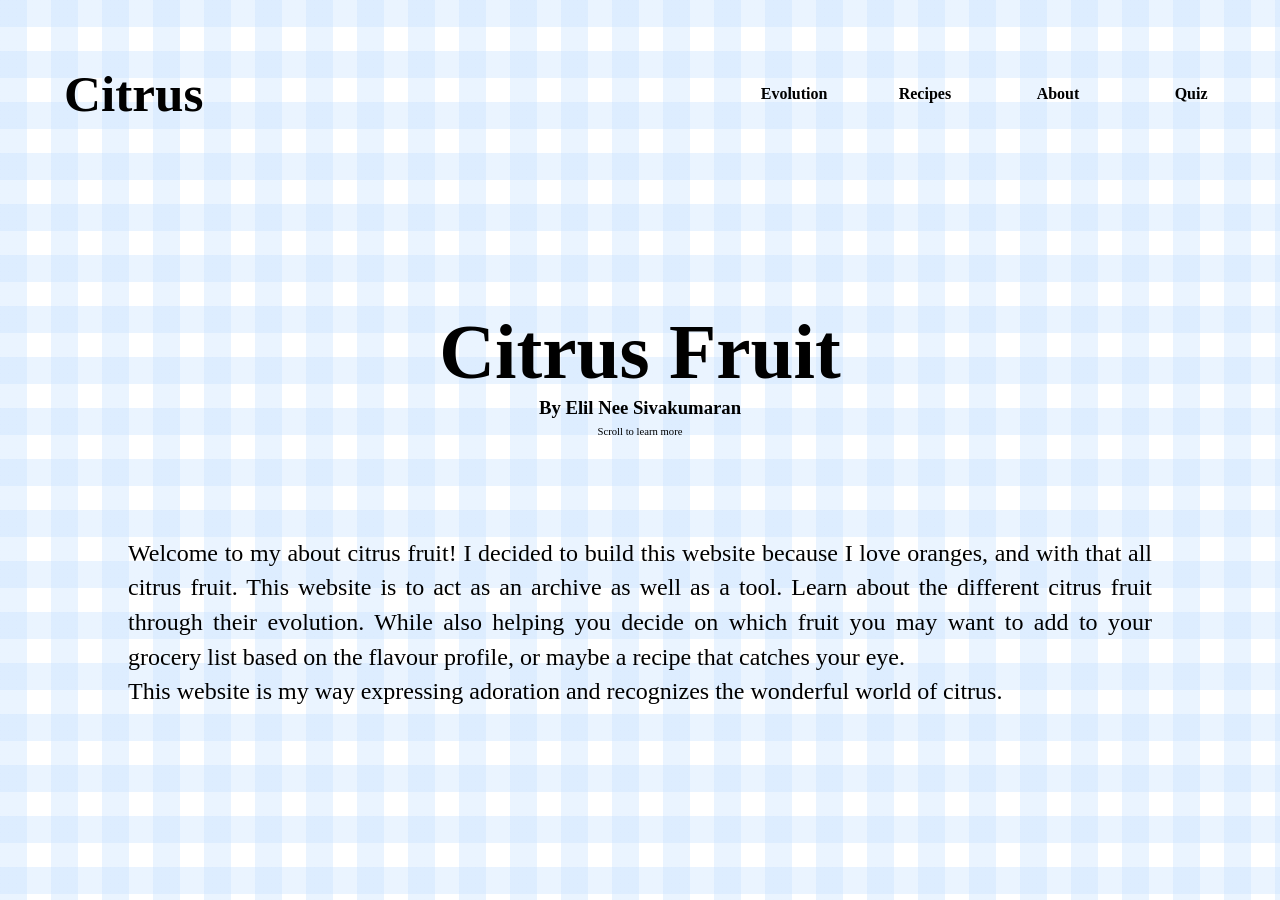
==== ResourceWebAbout_CF.html @ ea3546aa "Add files via upload" ====
<!DOCTYPE html>
<html>

<head>
    <title>Citrus Fruit</title>
     <link rel="stylesheet" href="ResourceWeb_Citrus.css">
     <script src="ResourceWeb_Citrus.js" defer></script>
</head>


<body>
    <a id="top"></a>
   <div class="header">
    <nav>
        <h1>Citrus</h1> 
        <nav> <a href="index.html">Evolution</a></nav>
        <nav> <a href="ResourceWebRecipes_CF.html">Recipes</a></nav>
        <nav> <a href="ResourceWebAbout_CF.html">About</a></nav>
        <nav> <a href="ResourecWebQuiz_CF.html">Quiz</a></nav>
    </nav>
   </div>
    
   <div class="banner">
        <H2>Citrus Fruit</H2>
        <H3>By Elil Nee Sivakumaran</H2>
        <p>Scroll to learn more</p>
   </div>

   <div class="about">
        <p>Welcome to my about citrus fruit! I decided to build this website because I love oranges, and with that all citrus fruit. This website is to act as an archive as well as a tool. Learn about the different citrus fruit through their evolution. While also helping you decide on which fruit you may want to add to your grocery list based on the flavour profile, or maybe a recipe that catches your eye.</p>
        <p>This website is my way expressing adoration and recognizes the wonderful world of citrus.</p> 
    </div>
---- ResourceWeb_Citrus.css ----
/* I am Css */

* {
    margin: 0%;
    padding: 0%;
    box-sizing: border-box;
}

@font-face {
    font-family: kalam;
    src: url(Kalam-Regular.ttf);
}

@font-face {
    font-family: merriweather;
    src: url(Merriweather-VariableFont_opsz,wdth,wght.ttf);
}

body{
  background-color: #ffffff;
  background-image: linear-gradient(90deg, #c6e1ff5e 27px, transparent 27px), linear-gradient(#c6e1ff5e 27px, transparent 27px);
  background-position: 0 0;
  background-size: 51px 51px;
}


.header {
    width: 100vw;
    height: 30vh;
    padding: 5% 5%;
    box-sizing: border-box;
}

#top{
    position: absolute;
}

nav {
    width: 100%;
    display: flex;
    align-items: center;
    padding: 0 0;
    background-color: transparent;
}

h1 {
    margin-right: 40%;
    font-family: kalam;
    font-size: 4vw;
}

a {
    text-decoration: none;
    color: black;
    align-items: center;
    margin: 0 70%;
    font-family: merriweather;
    font-weight: 700;
    font-size: 1.25vw;
    justify-content: space-between;
}

.banner {
    width: 100%;
    height: 100%;
    padding: 3% 0%;
    text-align: center;
    font-family: merriweather;

    h2 {
        position: relative;
        font-size: 58pt;
        font-family: kalam;
    }

    p {
        font-size: 8pt;
        line-height: 20pt;
        background-color: transparent;
    }
}


.Evolution {
    padding-top: 10%;
    margin-bottom: 20%;
    margin-right: 5%;
    position: relative;
}

.arrows{
    padding-left: 6%;
}


.pomelo {
    img {
        position: absolute;
        top: 4%;
        left: 4%
    }

    h2 {
        position: absolute;
        font-family: kalam;
        font-size: 3vw;
        top: 14%;
        left: 6%;
        background-color: transparent;
    }
}

.mandarin {
    img {
        position: absolute;
        top: 3.5%;
        left: 22.5%;
        background-color: transparent;
    }

    h2 {
        position: absolute;
        font-family: kalam;
        font-size: 3vw;
        top: 14%;
        left: 25%;
    }
}

.citron {
    img {
        position: absolute;
        top: 5%;
        left: 40.55%;
        background-color: transparent;
        rotate: 5deg;
    }

    h2 {
        position: absolute;
        font-family: kalam;
        font-size: 3vw;
        top: 14%;
        left: 47.5%;
    }
}

.papeda {
    img {
        position: absolute;
        top: 4.5%;
        left: 63%;
        background-color: transparent;
        rotate: 5deg;
    }

    h2 {
        position: absolute;
        font-family: kalam;
        font-size: 3vw;
        top: 14%;
        left: 68%;
    }
}

.kumquat {
    img {
        position: absolute;
        top: 4.15%;
        left: 83%;
        background-color: transparent;
    }

    h2 {
        position: absolute;
        font-family: kalam;
        font-size: 3vw;
        top: 14%;
        left: 86%;
    }
}

.grapefruit {
    img {
        position: absolute;
        top: 30.5%;
        left: 7%;
        background-color: transparent;
    }

    h2 {
        position: absolute;
        font-family: kalam;
        font-size: 3vw;
        top: 39.5%;
        left: 8%;
    }
}

.meyerlemon {
    img {
        position: absolute;
        top: 14.25%;
        left: 31.9%;
        background-color: transparent;
        rotate: 17deg;
    }

    h2 {
        position: absolute;
        font-family: kalam;
        font-size: 3vw;
        top: 26.5%;
        left: 37.75%;
        line-height: 2.5vw;
        text-align: center;
    }
}

.sweetorange {
    img {
        position: absolute;
        top: 30%;
        left: 28%;
        background-color: transparent;
        rotate: -7deg;
    }

    h2 {
        position: absolute;
        font-family: kalam;
        font-size: 3vw;
        top: 38.75%;
        left: 31%;
        line-height: 2.5vw;
        text-align: center;
    }
}

.buddhashand {
    img {
        position: absolute;
        top: 29.5%;
        left: 47%;
        background-color: transparent;
    }

    h2 {
        position: absolute;
        font-family: kalam;
        font-size: 3vw;
        top: 38.75%;
        left: 56%;
        line-height: 2.5vw;
        text-align: center;
    }
}

.tangelo {
    img {
        position: absolute;
        top: 51%;
        left: 15.75%;
        background-color: transparent;
    }

    h2 {
        position: absolute;
        font-family: kalam;
        font-size: 3vw;
        top: 63.5%;
        left: 22.25%;
    }
}

.bitterorange {
    img {
        position: absolute;
        top: 79%;
        left: 1%;
        background-color: transparent;
    }

    h2 {
        position: absolute;
        font-family: kalam;
        font-size: 3vw;
        top: 90%;
        left: 4%;
        line-height: 2.5vw;
        text-align: center;
    }
}

.lemon {
    img {
        position: absolute;
        top: 81%;
        left: 37%;
        background-color: transparent;
        rotate: 8deg;
    }

    h2 {
        position: absolute;
        font-family: kalam;
        font-size: 3vw;
        top: 90.30%;
        left: 45.80%;
    }
}

.keylime {
    img {
        position: absolute;
        top: 81%;
        left: 63%;
        background-color: transparent;
        rotate: 10deg;
    }

    h2 {
        position: absolute;
        font-family: kalam;
        font-size: 3vw;
        top: 90.6%;
        left: 66.5%;
    }
}

.limequat {
    img {
        position: absolute;
        top: 82%;
        left: 85.5%;
        background-color: transparent;
    }

    h2 {
        position: absolute;
        font-family: kalam;
        font-size: 3vw;
        top: 90.8%;
        left: 86%;
    }
}

.lime {
    img {
        position: absolute;
        top: 98.5%;
        left: 48.5%;
        background-color: transparent;
        rotate: 5deg;
    }

    h2 {
        position: absolute;
        font-family: kalam;
        font-size: 3vw;
        top: 107.5%;
        left: 57%;
    }
}

.footer{
    font-family: merriweather;
    text-decoration: underline;
    position: absolute;
    margin-bottom: 5%;
}

#myImg {
  border-radius: 5px;
  cursor: pointer;
  transition: 0.3s;
}

#myImg:hover {opacity: 0.7;}

/* The Modal (background) */
.modal {
    display: none;
    position: fixed;
    left: 0;
    top: 0;
    width: 100%;
    height: 100%;
    background-color: rgba(0, 0, 0, 0.5);
    justify-content: center;
    align-items: center;
}

.modal-content {
    background: rgb(255, 255, 255);
    padding: 20px;
    border-radius: 10px;
    text-align: left;
    max-width: 32vw;
    position: relative;
    max-height: 90vh;
    overflow-y: auto;
    top: 10%;
    left: 34%;
}

#caption {
  margin: auto;
  position: relative;
  text-align: center;
  padding: 0px 0px;
  height: 150px;
  font-size: 60px;
  font-family: kalam;
}

.close {
  position: absolute;
  top: 15px;
  right: 35px;
  color: #f1f1f1;
  font-size: 40px;
}

.close:hover,
.close:focus {
  color: #bbb;
  text-decoration: none;
  cursor: pointer;
}


.tabcontent{
    display: none;
    position: relative;
    cursor: pointer;
    padding: 12px 16px;
    font-size: 16px;
    transition: 0.3s;
    text-align: center;
    background: rgb(255, 255, 255);
    margin: 0% 33%;
    font-family: merriweather;
}

.tab {
    margin: 0% 33%;
    align-items: center;
    display: flex;
    justify-content: space-between;
    margin-top: 15px;
}

.tablinks{
    background: white;
    border-color: transparent;
    font-family: kalam;
    font-size: 18pt;
    max-width: 115pt;
}

/* About Page */

.about {
    font-family: merriweather;
    margin: 2% 5%;
    padding: 2% 5%;
    font-size: 18pt;
    line-height: 26pt;
    text-align: justify;
}
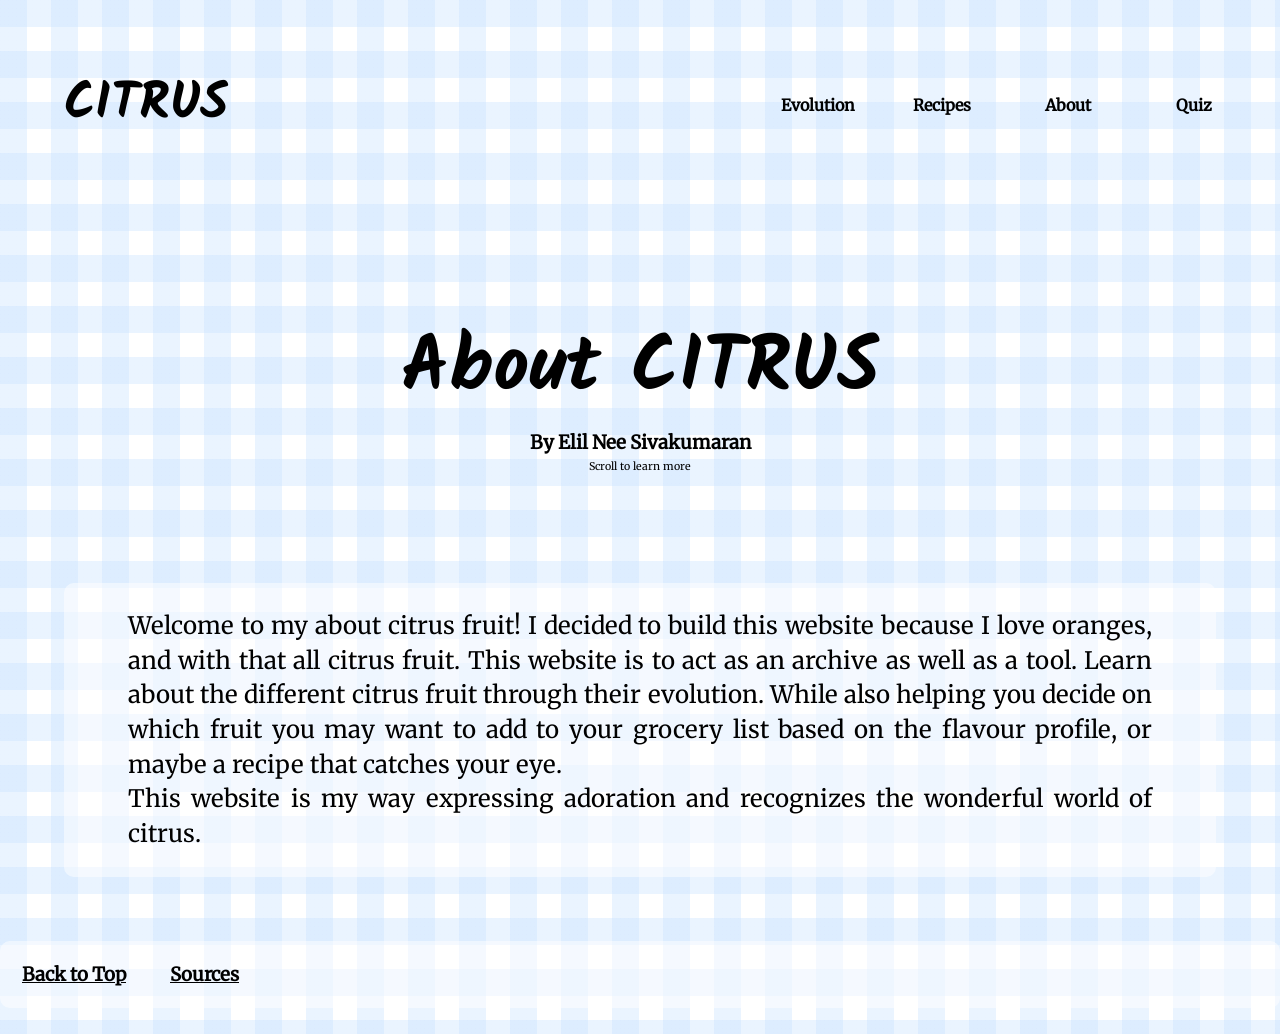
==== commit a87a5c2e: "Add files via upload" ====
--- a/ResourceWebAbout_CF.html
+++ b/ResourceWebAbout_CF.html
@@ -12,7 +12,7 @@
     <a id="top"></a>
    <div class="header">
     <nav>
-        <h1>Citrus</h1> 
+        <h1>CITRUS</h1> 
         <nav> <a href="index.html">Evolution</a></nav>
         <nav> <a href="ResourceWebRecipes_CF.html">Recipes</a></nav>
         <nav> <a href="ResourceWebAbout_CF.html">About</a></nav>
@@ -21,7 +21,7 @@
    </div>
     
    <div class="banner">
-        <H2>Citrus Fruit</H2>
+        <H2>About CITRUS</H2>
         <H3>By Elil Nee Sivakumaran</H2>
         <p>Scroll to learn more</p>
    </div>
@@ -29,4 +29,13 @@
    <div class="about">
         <p>Welcome to my about citrus fruit! I decided to build this website because I love oranges, and with that all citrus fruit. This website is to act as an archive as well as a tool. Learn about the different citrus fruit through their evolution. While also helping you decide on which fruit you may want to add to your grocery list based on the flavour profile, or maybe a recipe that catches your eye.</p>
         <p>This website is my way expressing adoration and recognizes the wonderful world of citrus.</p> 
-    </div>+    </div>
+
+    <div class="footer">
+    <a href="#top">Back to Top</a>
+    <nav> <a href="ResourceWebSources_CF.html">Sources</a></nav>
+    </div>
+
+</body>
+
+</html>
--- a/ResourceWeb_Citrus.css
+++ b/ResourceWeb_Citrus.css
@@ -8,19 +8,19 @@
 
 @font-face {
     font-family: kalam;
-    src: url(Kalam-Regular.ttf);
+    src: url(kalam-v18-latin-700.woff2);
 }
 
 @font-face {
     font-family: merriweather;
-    src: url(Merriweather-VariableFont_opsz,wdth,wght.ttf);
+    src: url(merriweather-v33-latin-regular.woff2);
 }
 
 body{
-  background-color: #ffffff;
-  background-image: linear-gradient(90deg, #c6e1ff5e 27px, transparent 27px), linear-gradient(#c6e1ff5e 27px, transparent 27px);
-  background-position: 0 0;
-  background-size: 51px 51px;
+    background-color: #ffffff;
+    background-image: linear-gradient(90deg, #c6e1ff5e 27px, transparent 27px), linear-gradient(#c6e1ff5e 27px, transparent 27px);
+    background-position: 0 0;
+    background-size: 51px 51px;
 }
 
 
@@ -131,7 +131,7 @@
     img {
         position: absolute;
         top: 5%;
-        left: 40.55%;
+        left: 43%;
         background-color: transparent;
         rotate: 5deg;
     }
@@ -166,8 +166,8 @@
 .kumquat {
     img {
         position: absolute;
-        top: 4.15%;
-        left: 83%;
+        top: 4.5%;
+        left: 84%;
         background-color: transparent;
     }
 
@@ -241,7 +241,7 @@
     img {
         position: absolute;
         top: 29.5%;
-        left: 47%;
+        left: 51.75%;
         background-color: transparent;
     }
 
@@ -365,31 +365,37 @@
 
 .footer{
     font-family: merriweather;
+    margin-bottom: 2%;
+    width: 100%;
+    padding: 20px;
+    padding-right: 5%;
+    display: flex;
+    justify-content: right;
+    gap: 40px;
+    margin-top: 50px;
+    background-color: #ffffff86;
+    border-radius: 10px;
+    margin-right: 5%;
+}
+
+.footer a {
+    margin: 0;
+    font-size: 14pt;
     text-decoration: underline;
-    position: absolute;
-    margin-bottom: 5%;
-}
+    color: black;
+    border-radius: 5px;
+    padding: 2px;
+}
+
 
 #myImg {
-  border-radius: 5px;
-  cursor: pointer;
-  transition: 0.3s;
+    border-radius: 5px;
+    cursor: pointer;
+    transition: 0.3s;
 }
 
 #myImg:hover {opacity: 0.7;}
 
-/* The Modal (background) */
-.modal {
-    display: none;
-    position: fixed;
-    left: 0;
-    top: 0;
-    width: 100%;
-    height: 100%;
-    background-color: rgba(0, 0, 0, 0.5);
-    justify-content: center;
-    align-items: center;
-}
 
 .modal-content {
     background: rgb(255, 255, 255);
@@ -405,69 +411,171 @@
 }
 
 #caption {
-  margin: auto;
-  position: relative;
-  text-align: center;
-  padding: 0px 0px;
-  height: 150px;
-  font-size: 60px;
-  font-family: kalam;
+    margin: auto;
+    position: relative;
+    text-align: center;
+    padding: 0px 0px;
+    height: 150px;
+    font-size: 60px;
 }
 
 .close {
-  position: absolute;
-  top: 15px;
-  right: 35px;
-  color: #f1f1f1;
-  font-size: 40px;
+    position: absolute;
+    top: 15px;
+    right: 35px;
+    color: #f1f1f1;
+    font-size: 40px;
 }
 
 .close:hover,
 .close:focus {
-  color: #bbb;
-  text-decoration: none;
-  cursor: pointer;
-}
-
-
-.tabcontent{
+    color: #bbb;
+    text-decoration: none;
+    cursor: pointer;
+}
+
+
+/* Background */
+.modal {
     display: none;
-    position: relative;
-    cursor: pointer;
-    padding: 12px 16px;
-    font-size: 16px;
-    transition: 0.3s;
-    text-align: center;
-    background: rgb(255, 255, 255);
-    margin: 0% 33%;
-    font-family: merriweather;
-}
-
+    position: fixed;
+    justify-content: center;  
+    align-items: center;  
+    top: 0;
+    width: 100%;
+    height: 100%;
+    background-color: rgba(0, 0, 0, 0.5);
+}
+
+/* More Modal */
+.modal-screen {
+    width: 90%;
+    max-width: 500px;
+    background: #E9F4FF;
+    border-radius: 20px;
+    padding: 25px;
+    margin: 0 auto;
+    height: 90vh; 
+    display: flex;
+    flex-direction: column;
+}
+
+/* Image */
+.image-container {
+    display: flex;
+    justify-content: center;
+    margin-top: 20px;
+     height: 300px;
+}
+
+.image-container img {
+    width: 100%;
+    max-width: 500px;
+    height: 100%; 
+    object-fit: contain;
+}
+
+/* Tabs */
 .tab {
-    margin: 0% 33%;
-    align-items: center;
     display: flex;
-    justify-content: space-between;
-    margin-top: 15px;
-}
-
-.tablinks{
-    background: white;
-    border-color: transparent;
-    font-family: kalam;
-    font-size: 18pt;
-    max-width: 115pt;
-}
+    margin-top: 5px;
+    border-bottom: 2px solid #ffffff;
+}
+
+.tab button {
+    padding: 12px;
+    border: none;
+    background: none;
+    font-size: 18px;
+    font-family: merriweather;
+}
+
+/* Active tab */
+.tab button.active {
+    background: #ffffff;
+}
+
+/* Content */
+.tab-body {
+    margin-top: 20px;
+    overflow-y: auto;
+    flex-grow: 1;
+}
+
+.tabcontent {
+    font-size: 14px;
+    color: black;
+    line-height: 1.6;
+    font-family: merriweather;
+}
+
+.fruit-content {
+    display: none;
+}
+
 
 /* About Page */
 
 .about {
     font-family: merriweather;
-    margin: 2% 5%;
+    margin: 5% 5%;
     padding: 2% 5%;
     font-size: 18pt;
     line-height: 26pt;
     text-align: justify;
-}
-
-
+    background-color: #ffffff86;
+    border-radius: 10px;
+}
+
+/* Recipe Page */
+
+.card {
+    break-inside: avoid;
+    margin-bottom: 20px;
+    background: #E9F4FF;
+    border-radius: 5px;
+    overflow: hidden;
+}
+
+.card img {
+    width: 100%;
+    display: block;
+    border-radius: 5px 5px 0 0;
+    height: auto;
+}
+
+.card:hover {
+    box-shadow: 0 8px 16px 0 balck(0,0,0,0.2);
+}
+
+.container {
+    padding: 2px 2px;
+    justify-content: center; 
+    text-align: center;
+}
+
+.container h4 {
+    font-size: 150%; 
+    margin: 10px 0;
+}
+
+.secrecipe {
+    padding: 10px;
+    margin: 20px;
+    column-count: 3;
+    column-gap: 20px;
+}
+
+/* Sources Page */
+
+.sources {
+    font-family: merriweather;
+    margin: 5% 5%;
+    padding: 2% 5%;
+    font-size: 18pt;
+    line-height: 26pt;
+    text-align: justify;
+    background-color: #ffffff86;
+    border-radius: 10px;
+}
+
